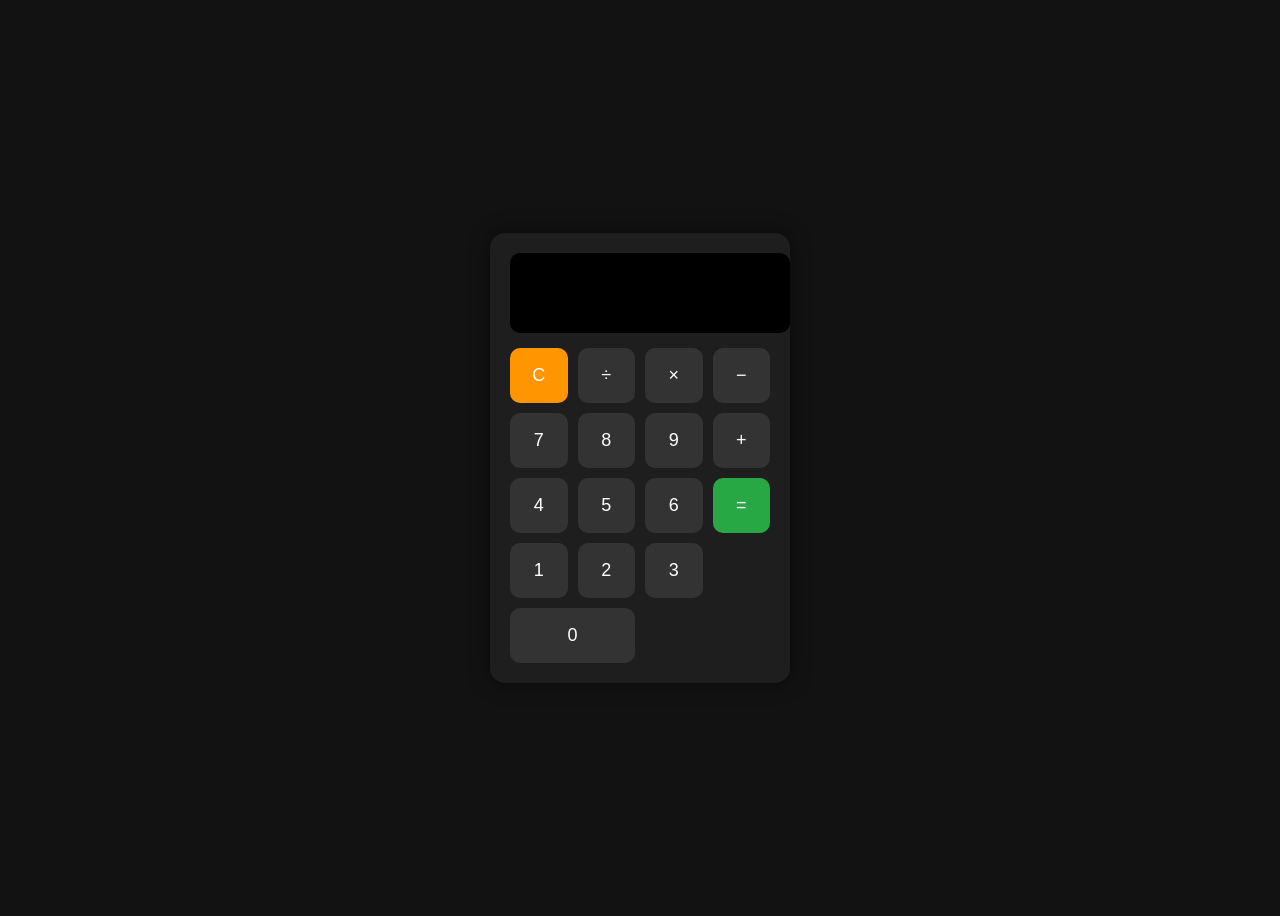
==== Calculator/index.html @ 3d4995f9 "메시지" ====
<!DOCTYPE html>
<html lang="en">
<head>
    <meta charset="UTF-8">
    <title>Calculator</title>
    <link rel="stylesheet" href="style.css">
</head>
<body>

<div class="calculator">
    <input type="text" id="display" readonly>

    <div class="buttons">
        <button onclick="clearDisplay()" class="operator">C</button>
        <button onclick="append('/')">÷</button>
        <button onclick="append('*')">×</button>
        <button onclick="append('-')">−</button>

        <button onclick="append('7')">7</button>
        <button onclick="append('8')">8</button>
        <button onclick="append('9')">9</button>
        <button onclick="append('+')">+</button>

        <button onclick="append('4')">4</button>
        <button onclick="append('5')">5</button>
        <button onclick="append('6')">6</button>
        <button onclick="calculate()" class="equal">=</button>

        <button onclick="append('1')">1</button>
        <button onclick="append('2')">2</button>
        <button onclick="append('3')">3</button>
        <button onclick="append('0')" class="zero">0</button>
    </div>
</div>

<script src="script.js"></script>

</body>
</html>
---- Calculator/style.css ----
body {
    background: #121212;
    display: flex;
    justify-content: center;
    align-items: center;
    height: 100vh;
    font-family: Arial;
}

.calculator {
    background: #1e1e1e;
    padding: 20px;
    border-radius: 15px;
    width: 260px;
    box-shadow: 0 0 20px rgba(0,0,0,0.5);
}

#display {
    width: 100%;
    height: 60px;
    font-size: 28px;
    text-align: right;
    margin-bottom: 15px;
    padding: 10px;
    border: none;
    border-radius: 10px;
    background: #000;
    color: #0f0;
}

.buttons {
    display: grid;
    grid-template-columns: repeat(4, 1fr);
    gap: 10px;
}

button {
    height: 55px;
    font-size: 18px;
    border: none;
    border-radius: 10px;
    background: #333;
    color: white;
    cursor: pointer;
}

button:hover {
    background: #555;
}

.operator {
    background: #ff9500;
}

.equal {
    background: #28a745;
    grid-row: span 2;
}

.zero {
    grid-column: span 2;
}
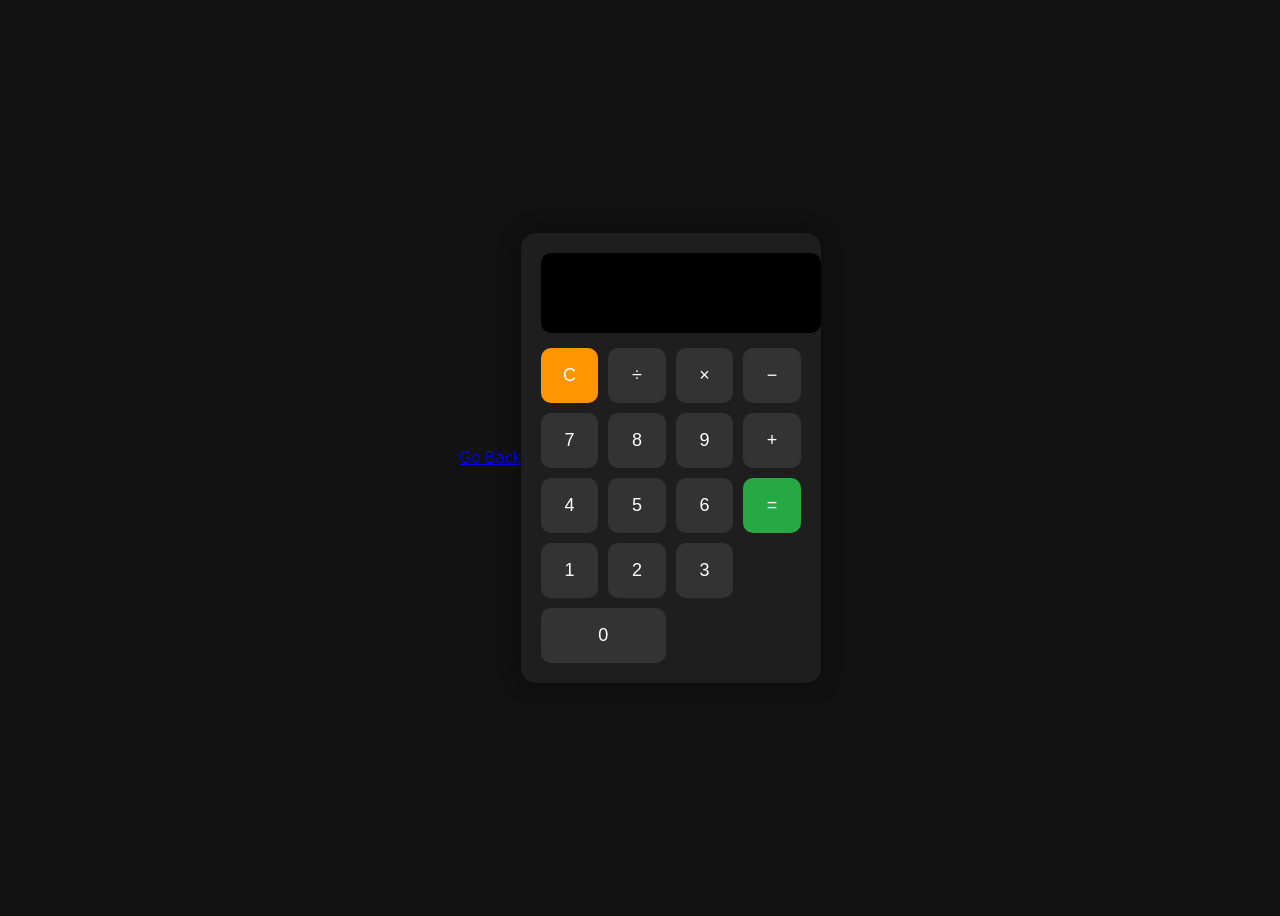
==== commit 234f281a: "update" ====
--- a/Calculator/index.html
+++ b/Calculator/index.html
@@ -6,6 +6,9 @@
     <link rel="stylesheet" href="style.css">
 </head>
 <body>
+    <nav>
+    <a href="/my-projects/main pages for GitHub Pages/index.html">Go Back</a>
+</nav>
 
 <div class="calculator">
     <input type="text" id="display" readonly>
@@ -34,6 +37,5 @@
 </div>
 
 <script src="script.js"></script>
-
 </body>
 </html>
--- a/Calculator/style.css
+++ b/Calculator/style.css
@@ -19,7 +19,7 @@
     width: 100%;
     height: 60px;
     font-size: 28px;
-    text-align: right;
+    text-align: center;
     margin-bottom: 15px;
     padding: 10px;
     border: none;
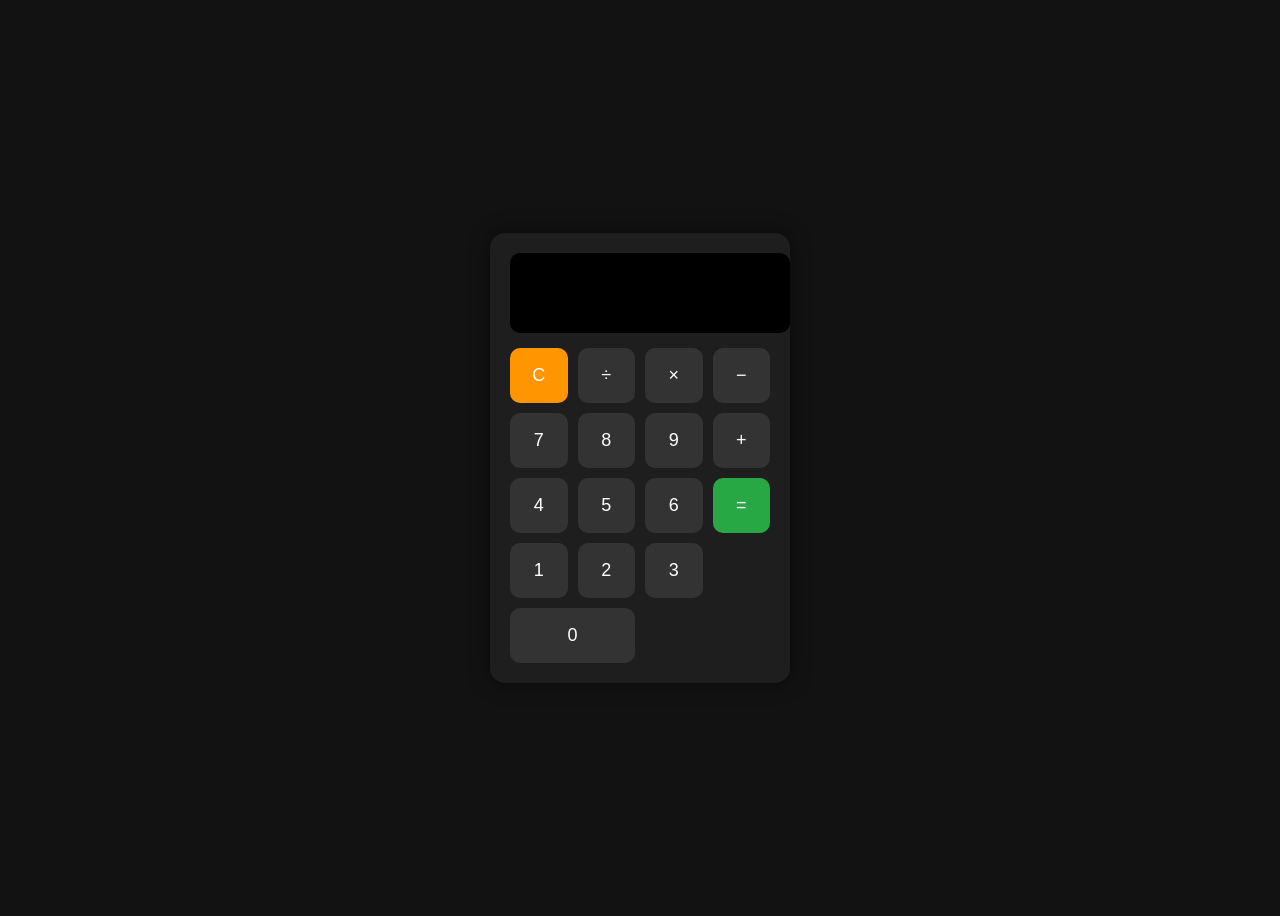
==== commit 3a5fec09: "update" ====
--- a/Calculator/index.html
+++ b/Calculator/index.html
@@ -6,10 +6,7 @@
     <link rel="stylesheet" href="style.css">
 </head>
 <body>
-    <nav>
-    <a href="/my-projects/main pages for GitHub Pages/index.html">Go Back</a>
-</nav>
-
+ 
 <div class="calculator">
     <input type="text" id="display" readonly>
 
